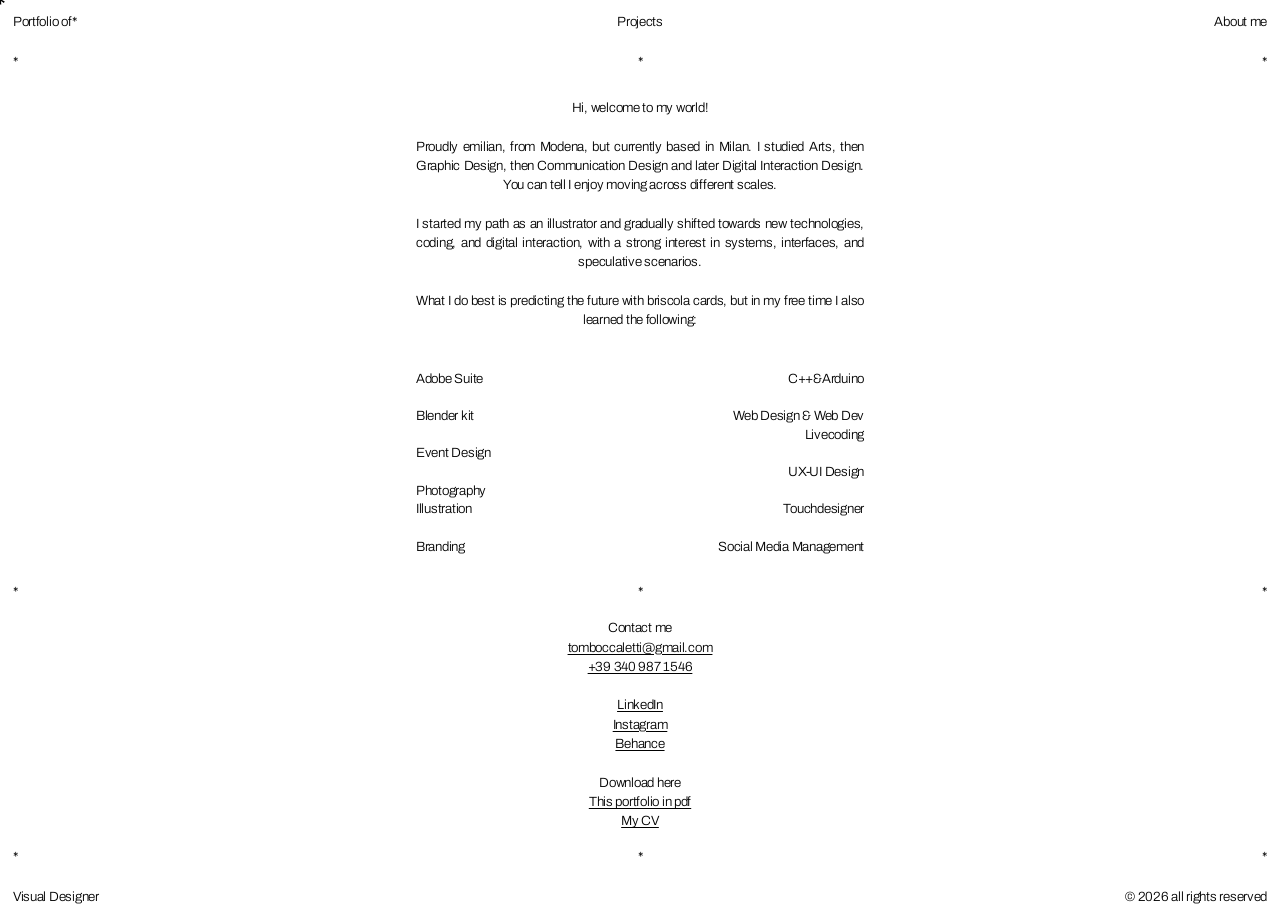
==== about.html @ 8a112ef2 "Initial commit" ====
<!DOCTYPE html>
<html lang="it" class="html-about">

<head>
    <meta charset="UTF-8" />
    <meta name="viewport" content="width=device-width, initial-scale=1" />
    <title>Tommaso Boccaletti Portfolio</title>
    <link href="https://fonts.googleapis.com/css2?family=Archivo:wght@300;400;500;600;700&display=swap"
        rel="stylesheet" />
    <link rel="stylesheet" href="style.css" />
    <link rel="stylesheet" href="mobile.css" media="(max-width: 900px)" />
    <link rel="icon" type="image/png" href="/favicon.png">
</head>

<body class="page-about">
    <div id="custom-cursor" aria-hidden="true">
        <div class="cursor-icon"></div>
        <div class="cursor-caption" id="cursor-caption"></div>
    </div>

    <div id="main-content-about">
        <header class="site-header h-margin">
            <a href="index.html" class="header-left">Portfolio of*</a>
            <a href="index.html" class="header-center" id="link-projects-from-about">Projects</a>
            <a href="about.html" class="header-right">About me</a>
        </header>

        <div class="separator h-margin" aria-hidden="true">
            <span>*</span><span>*</span><span>*</span>
        </div>

        <div class="about-content-centered">
            <div class="about-text description">
                Hi, welcome to my world!<br><br>
                Proudly emilian, from Modena, but currently based in Milan. I studied Arts, then Graphic Design, then
                Communication Design and later Digital Interaction Design. You can tell I enjoy moving across different
                scales.<br><br>
                I started my path as an illustrator and gradually shifted towards new technologies, coding, and digital
                interaction, with a strong interest in systems, interfaces, and speculative scenarios.<br><br>
                What I do best is predicting the future with briscola cards, but in my free time I also learned the
                following:
            </div>

            <div class="about-grid">
                <div class="about-text left">
                    Adobe Suite<br><br>Blender kit<br><br>Event
                    Design<br><br>Photography<br>Illustration<br><br>Branding
                </div>
                <div class="about-text right">
                    C++&Arduino<br><br>Web Design & Web Dev<br>Livecoding<br><br>UX-UI
                    Design<br><br>Touchdesigner<br><br>Social Media Management
                </div>
            </div>
        </div>

        <div class="separator h-margin" aria-hidden="true">
            <span>*</span><span>*</span><span>*</span>
        </div>

        <div class="about-content-centered contacts-centered">
            <div class="about-text contacts">
                <p>Contact me</p>
                <a href="mailto:tomboccaletti@gmail.com" class="pdf-link">tomboccaletti@gmail.com</a><br>
                <p class="pdf-link">+39 340 987 1546</p>
                <br>
                <a href="https://it.linkedin.com/in/tommaso-boccaletti-687944281" class="pdf-link"
                    target="_blank">LinkedIn</a><br>
                <a href="https://www.instagram.com/at.tomm/" class="pdf-link" target="_blank">Instagram</a><br>
                <a href="https://www.behance.net/tommasoboccale1" class="pdf-link" target="_blank">Behance</a>
                <br><br>
                <p>Download here</p>
                <a href="ASSETS/progetti/EN_Tommaso_Boccaletti_Portfolio2026.pdf" target="_blank" class="pdf-link">This
                    portfolio in pdf</a><br>
                <a href="ASSETS/progetti/Tommaso_Boccaletti_CV2026_EN.pdf" target="_blank" class="pdf-link">My CV</a>
            </div>
        </div>

        <div class="separator h-margin" aria-hidden="true">
            <span>*</span><span>*</span><span>*</span>
        </div>

        <footer class="site-footer">
            <div class="footer-flex">
                <div class="footer-left">Visual Designer</div>
                <div class="footer-right">© 2026 all rights reserved</div>
            </div>
        </footer>
    </div>

    <div id="canvas-container-about" style="position: fixed; inset: 0; pointer-events: none; z-index: 9999;"></div>
    <script type="module" src="script.js"></script>
</body>

</html>
---- style.css ----
:root {
    --side-margin: 1vw;
    --text-size: 10pt;
    --text-weight: 300;
    --text-tracking: -0.02em;
    --photo-col-width: 55%;
    --bg-color: #ffffff;
}

* {
    box-sizing: border-box;
    margin: 0;
    padding: 0;
}

* {
    cursor: none !important;
}

#custom-cursor {
    position: fixed;
    top: 0;
    left: 0;
    pointer-events: none;
    z-index: 10000;
    mix-blend-mode: difference;
    will-change: transform;
}

.cursor-icon {
    width: 10px;
    height: 10px;
    background-color: #ffffff;
    -webkit-mask-image: url('ASSETS/cursor.svg');
    -webkit-mask-size: contain;
    -webkit-mask-repeat: no-repeat;
    -webkit-mask-position: center;
    mask-image: url('ASSETS/cursor.svg');
    mask-size: contain;
    mask-repeat: no-repeat;
    mask-position: center;
    transform: translate(-50%, -50%) scale(1);
    transition: transform 0.25s cubic-bezier(0.34, 1.56, 0.64, 1);
}

body.cursor-on-gallery .cursor-icon {
    transform: translate(-50%, -50%) scale(1.2);
}

.cursor-caption {
    position: absolute;
    top: 15px;
    left: 10px;
    color: #ffffff;
    font-family: 'Archivo', sans-serif;
    font-size: 8.5pt;
    font-weight: var(--text-weight);
    letter-spacing: var(--text-tracking);
    white-space: normal;
    width: max-content;
    max-width: 350px;
    line-height: 1.35;
    opacity: 0;
    transition: opacity 0.12s ease-out;
}

body.has-caption .cursor-caption {
    opacity: 1;
}

.loading-screen {
    position: fixed;
    inset: 0;
    background-color: #000000;
    z-index: 9999;
    display: flex;
    align-items: center;
    justify-content: center;
    transition: opacity 0.5s ease;
}

.loading-zzz {
    display: flex;
    gap: 0.05em;
    color: #ffffff;
    font-family: 'Archivo', sans-serif;
    font-weight: var(--text-weight);
    font-size: 22pt;
    letter-spacing: -0.02em;
    margin: auto;
}

.loading-zzz span {
    opacity: 0;
    display: inline-block;
    animation: zzzLetter 0.8s cubic-bezier(0.34, 1.56, 0.64, 1) forwards;
}

@keyframes zzzLetter {
    0% {
        opacity: 0;
        transform: translateY(10px) rotate(-22deg);
    }

    60% {
        opacity: 1;
    }

    100% {
        opacity: 1;
        transform: translateY(0) rotate(0deg);
    }
}

[data-fly] {
    opacity: 0;
}

html,
body {
    background-color: var(--bg-color);
    color: #000;
    height: 100%;
    overflow: hidden;
}

body {
    font-family: 'Archivo', sans-serif;
    font-weight: var(--text-weight);
    font-size: var(--text-size);
    line-height: 1.4;
    letter-spacing: var(--text-tracking);
    width: 100vw;
    overflow-x: hidden;
}

::selection {
    background-color: black;
    color: white;
}

::-moz-selection {
    background-color: black;
    color: white;
}

a {
    color: inherit;
    text-decoration: none;
}

.h-margin {
    padding-left: var(--side-margin);
    padding-right: var(--side-margin);
}

.footer-left,
.footer-center,
.footer-right {
    white-space: nowrap;
}

.footer-center {
    text-align: center;
}

.footer-right {
    text-align: right;
}

.scroll-snap-wrapper {
    position: relative;
    width: 100vw;
    height: 100vh;
    overflow: hidden;
}

.snap-child {
    position: absolute;
    top: 0;
    left: 0;
    width: 100%;
    height: 100vh;
    transition: transform 0.9s cubic-bezier(0.25, 1, 0.5, 1);
    will-change: transform;
    backface-visibility: hidden;
}

.top-section {
    transform: translateY(0);
    z-index: 2;
}

.projects-section {
    transform: translateY(100%);
    z-index: 1;
}

.scroll-snap-wrapper.show-projects .top-section {
    transform: translateY(-100%);
}

.scroll-snap-wrapper.show-projects .projects-section {
    transform: translateY(0);
}

.top-section {
    height: 100vh;
    display: flex;
    flex-direction: column;
}

.site-header {
    display: flex;
    justify-content: space-between;
    align-items: flex-start;
    width: 100%;
    padding-top: var(--side-margin);
    padding-bottom: 1.5vh;
    flex-shrink: 0;
    font-size: var(--text-size);
    font-weight: var(--text-weight);
    letter-spacing: var(--text-tracking);
}

.header-left,
.header-center,
.header-right {
    flex: 1;
    white-space: nowrap;
}

.header-left {
    text-align: left;
}

.header-center {
    text-align: center;
}

.header-right {
    text-align: right;
}

.header-left:hover,
.header-center:hover,
.header-right:hover {
    text-decoration: underline;
}

.landing {
    position: relative;
    flex: 1 1 auto;
    width: 100%;
    overflow: hidden;
}

#canvas-container {
    position: absolute;
    inset: 0;
    width: 100%;
    height: 100%;
}

#canvas-container canvas,
#canvas-container-about canvas {
    display: block;
    width: 100% !important;
    height: 100% !important;
    image-rendering: pixelated;
    image-rendering: -moz-crisp-edges;
    image-rendering: crisp-edges;
}

.landing-label {
    position: absolute;
    top: 50%;
    transform: translateY(-50%);
    font-size: var(--text-size);
    font-weight: var(--text-weight);
    letter-spacing: var(--text-tracking);
    z-index: 5;
    pointer-events: none;
}

.label-visual {
    left: 0;
    text-align: left;
}

.label-designer {
    right: 0;
    text-align: right;
}

.landing-footer {
    display: flex;
    justify-content: space-between;
    align-items: flex-end;
    width: 100%;
    padding-bottom: var(--side-margin);
    padding-top: 1.5vh;
    flex-shrink: 0;
    font-size: var(--text-size);
    font-weight: var(--text-weight);
    letter-spacing: var(--text-tracking);
}

.landing-footer .footer-left,
.landing-footer .footer-center,
.landing-footer .footer-right {
    flex: 1;
}

.landing-footer .footer-center {
    position: relative;
    text-align: center;
}

.landing-footer .hint-scroll {
    display: inline-block;
    transition: opacity 0.4s ease, filter 0.4s ease;
}

.landing-footer .hint-feed {
    position: absolute;
    left: 50%;
    bottom: 110%;
    transform: translateX(-50%) translateY(5px);
    opacity: 0;
    filter: blur(4px);
    pointer-events: none;
    transition: opacity 0.4s ease, filter 0.4s ease, transform 0.4s ease;
    white-space: nowrap;
}

.landing-footer .footer-center.bee-hovered .hint-scroll {
    opacity: 0.45;
    filter: blur(3px);
}

.landing-footer .footer-center.bee-hovered .hint-feed {
    opacity: 1;
    filter: blur(0);
    transform: translateX(-50%) translateY(0);
}

/* bee-score: same slot as hint-feed, hidden when tooltip is showing */
.landing-footer .footer-center.bee-hovered .bee-score {
    opacity: 0 !important;
    transform: translateX(-50%) translateY(-8px) !important;
    pointer-events: none;
}

.projects-section {
    display: flex;
    width: 100%;
    height: 100vh;
    align-items: stretch;
}

.projects-left {
    position: relative;
    width: calc(100% - var(--photo-col-width));
    height: 100vh;
    overflow-y: auto;
    scrollbar-width: none;
    flex-shrink: 0;
}

.projects-left::-webkit-scrollbar {
    display: none;
}

.text-col {
    display: grid;
    grid-template-rows: auto auto 1fr auto;
    row-gap: 2.5vh;
    height: 100vh;
    padding-top: var(--side-margin);
    padding-bottom: var(--side-margin);
    --col-a: 9em;
}

.text-col>* {
    flex-shrink: 0;
}

.separator {
    display: flex;
    justify-content: space-between;
    align-items: center;
    width: 100%;
    font-size: var(--text-size);
    font-weight: var(--text-weight);
    letter-spacing: var(--text-tracking);
    flex-shrink: 0;
    line-height: 0.6;
}

.projects-list {
    display: flex;
    flex-direction: column;
    gap: 0.3em;
}

.proj-row {
    display: grid;
    grid-template-columns: var(--col-a) 1fr;
    column-gap: 1em;
    align-items: baseline;
    opacity: 0.3;
    transition: opacity 0.35s ease;
    font-size: var(--text-size);
    font-weight: var(--text-weight);
    letter-spacing: var(--text-tracking);
}

.proj-row.active {
    opacity: 1;
}

.proj-title {
    text-align: left;
}

.proj-year {
    text-align: left;
    white-space: nowrap;
}

.archive-toggle {
    display: grid;
    grid-template-columns: var(--col-a) 1fr;
    column-gap: 1em;
    align-items: baseline;
    font-size: var(--text-size);
    font-weight: var(--text-weight);
    letter-spacing: var(--text-tracking);
    cursor: pointer;
}

.archive-text-wrapper {
    display: flex;
    width: 100%;
    align-items: baseline;
}

.archive-text {
    opacity: 0.6;
    transition: opacity 0.3s ease;
}

.archive-spacer {
    flex-grow: 0;
    transition: flex-grow 0.6s cubic-bezier(0.25, 1, 0.5, 1);
}

.archive-toggle.archive-open .archive-spacer {
    flex-grow: 1;
}

.archive-toggle:hover .archive-text {
    text-decoration: underline;
    opacity: 1;
}

.archive-item {
    display: none !important;
}

.archive-item.show-archive {
    display: block !important;
}

div.proj-row.archive-item.show-archive {
    display: grid !important;
}

.group-meta {
    display: flex;
    flex-direction: column;
    gap: 1.2em;
    align-self: start;
}

.projects-meta {
    display: flex;
    flex-direction: column;
    gap: 1em;
}

.meta-row {
    display: grid;
    grid-template-columns: var(--col-a) 1fr;
    column-gap: 1em;
    align-items: start;
}

.meta-row .meta-label {
    text-align: left;
    white-space: nowrap;
}

.meta-row .meta-content {
    text-align: justify;
    hyphens: auto;
}

.meta-row .meta-content.no-justify {
    text-align: left;
}

.meta-row .meta-content a {
    text-decoration: underline;
    text-underline-offset: 2px;
}

.p-space {
    display: block;
    height: 0.8em;
}

.meta-fade {
    animation: metaFadeIn 0.4s ease;
}

@keyframes metaFadeIn {
    from {
        opacity: 0;
        transform: translateY(6px);
    }

    to {
        opacity: 1;
        transform: translateY(0);
    }
}

.text-col-footer {
    display: grid;
    grid-template-columns: 1fr auto 1fr;
    align-items: center;
}

.text-col-footer .footer-left {
    justify-self: start;
}

.text-col-footer .footer-center {
    justify-self: center;
}

.text-col-footer .footer-right {
    justify-self: end;
}

.text-col-footer a:hover {
    text-decoration: underline;
}

.hover-swap {
    display: inline-block;
    vertical-align: bottom;
    position: relative;
}

.hover-swap .swap-original {
    display: inline-block;
    transition: opacity 0.4s ease, filter 0.4s ease;
    padding: 0 10px;
    margin: 0 -10px;
}

.hover-swap .swap-hover {
    position: absolute;
    left: 0;
    bottom: 110%;
    transform: translateY(5px);
    opacity: 0;
    filter: blur(4px);
    pointer-events: none;
    white-space: nowrap;
    transition: opacity 0.4s ease, filter 0.4s ease, transform 0.4s ease;
}

.hover-swap:hover .swap-original {
    opacity: 0.45;
    filter: blur(3px);
}

.hover-swap:hover .swap-hover {
    opacity: 1;
    filter: blur(0);
    pointer-events: auto;
    transform: translateY(0);
}

.projects-right {
    width: var(--photo-col-width);
    height: 100vh;
    overflow-y: auto;
    scrollbar-width: none;
    margin: 0;
    padding-top: var(--side-margin);
    padding-bottom: var(--side-margin);
}

.projects-right::-webkit-scrollbar {
    display: none;
}

.project-block {
    width: 100%;
    margin: 0;
    padding: 0;
    display: block;
}

.gallery-col {
    display: flex;
    flex-direction: column;
    width: 100%;
    margin: 0;
    padding: 0;
}

.g-row {
    display: flex;
    width: 100%;
    gap: 0;
    margin: 0;
}

.g-row+.g-row {
    margin-top: -1px;
}

.g-item {
    position: relative;
    width: 100%;
    display: block;
    overflow: hidden;
    background-size: cover;
    background-position: center;
    /* Prevent sub-pixel white gaps */
    margin-right: -0.5px;
    margin-bottom: -0.5px;
    background-repeat: no-repeat;
}

.g-img {
    width: 100%;
    height: 100%;
    display: block;
    object-fit: cover;
}

.placeholder-fill {
    background-color: #e2e2e2;
    background-image: repeating-linear-gradient(45deg, #dcdcdc, #dcdcdc 10px, #e6e6e6 10px, #e6e6e6 20px);
}

.g-badge {
    position: absolute;
    top: 6px;
    left: 6px;
    width: 42px;
    height: 42px;
    background-color: transparent;
    display: flex;
    align-items: center;
    justify-content: center;
    z-index: 3;
    color: #ffffff;
    mix-blend-mode: difference;
}

.g-badge svg {
    width: 18px;
    height: 18px;
}

.g-badge:hover {
    opacity: 0.7;
}

.projects-right.lightbox-mode {
    position: fixed;
    inset: 0;
    width: 100vw;
    height: 100vh;
    z-index: 999;
    background-color: var(--bg-color);
}

.lightbox-close {
    position: fixed;
    top: var(--side-margin);
    right: var(--side-margin);
    z-index: 1001;
    display: none;
    width: 42px;
    height: 42px;
    border: none;
    background-color: transparent;
    color: #ffffff;
    filter: drop-shadow(0px 0px 15px rgba(0, 0, 0, 0.4));
    font-size: 22pt;
    line-height: 1;
    align-items: center;
    justify-content: center;
}

body.lightbox-open .lightbox-close {
    display: flex;
}

body.lightbox-open .projects-left {
    visibility: hidden;
}

.lightbox-header {
    position: fixed;
    top: var(--side-margin);
    left: 50%;
    transform: translateX(-50%);
    z-index: 1001;
    display: none;
    align-items: baseline;
    justify-content: center;
    gap: 1em;
    color: #ffffff;
    filter: drop-shadow(0px 0px 15px rgba(0, 0, 0, 0.4));
    font-size: var(--text-size);
    font-weight: var(--text-weight);
    letter-spacing: var(--text-tracking);
    pointer-events: none;
    white-space: nowrap;
    text-align: center;
}

body.lightbox-open .lightbox-header {
    display: flex;
}

.g-row.row-solo {
    aspect-ratio: 16 / 9;
}

.g-row.row-solo-full {
    aspect-ratio: 16 / 9;
}

.g-row.row-solo-full .g-item.placeholder-fill {
    aspect-ratio: 16 / 9;
}

.g-row.row-doppia {
    align-items: stretch;
}

.g-row.row-doppia .g-item {
    width: 50%;
    aspect-ratio: 4 / 3;
    flex-grow: 1;
}

.g-row.row-doppia .g-item+.g-item {
    margin-left: -1px;
}

.g-row.row-doppia-full {
    align-items: stretch;
}

.g-row.row-doppia-full .g-item {
    width: 50%;
    aspect-ratio: 4 / 3;
    flex-grow: 1;
}

.g-row.row-doppia-full .g-item+.g-item {
    margin-left: -1px;
}

.g-row.row-doppia-full .g-item.placeholder-fill {
    aspect-ratio: 4 / 3;
}

.g-row.row-tripla {
    align-items: stretch;
}

.g-row.row-tripla .g-item {
    width: 33.3334%;
    aspect-ratio: 3 / 4;
    flex-grow: 1;
}

.g-row.row-tripla .g-item+.g-item {
    margin-left: -1px;
}

.g-row.row-tripla-full {
    align-items: stretch;
}

.g-row.row-tripla-full .g-item {
    width: 33.3334%;
    aspect-ratio: 3 / 4;
    flex-grow: 1;
}

.g-row.row-tripla-full .g-item+.g-item {
    margin-left: -1px;
}

.g-row.row-tripla-full .g-item.placeholder-fill {
    aspect-ratio: 3 / 4;
}

/* =========================================
   VIDEO STYLES
   ========================================= */
.g-video {
    width: 100%;
    height: 100%;
    object-fit: cover;
    display: block;
    pointer-events: none;
    /* Lascia passare i click al contenitore .g-item per la lightbox */
}

.video-controls {
    position: absolute;
    top: 6px;
    right: 6px;
    display: flex;
    gap: 6px;
    z-index: 4;
    mix-blend-mode: difference;
}

.v-ctrl {
    width: 42px;
    height: 42px;
    background-color: transparent;
    border: none;
    display: flex;
    align-items: center;
    justify-content: center;
    color: #ffffff;
    transition: opacity 0.25s ease;
}

.v-ctrl svg {
    width: 18px;
    height: 18px;
}

.v-ctrl:hover {
    opacity: 0.65;
}

/* Central Play Button */
.v-central-play {
    position: absolute;
    top: 50%;
    left: 50%;
    transform: translate(-50%, -50%);
    width: 80px;
    height: 80px;
    background-color: transparent;
    border: none;
    display: flex;
    align-items: center;
    justify-content: center;
    color: #ffffff;
    mix-blend-mode: difference;
    z-index: 4;
    transition: opacity 0.35s ease, transform 0.35s ease;
}

.v-central-play svg {
    width: 48px;
    height: 48px;
}

.v-central-play.playing {
    opacity: 0;
    pointer-events: none;
    transform: translate(-50%, -50%) scale(1.2);
}

.v-central-play:hover {
    transform: translate(-50%, -50%) scale(1.1);
}

.v-central-play.playing:hover {
    transform: translate(-50%, -50%) scale(1.2);
}

/* =========================================
   FIORI SPAWNER LANDING PAGE
   ========================================= */

@keyframes particleBurst {
    0%   { transform: translate(-50%, -50%) translate(0px, 0px) scale(1); opacity: 1; }
    100% { transform: translate(-50%, -50%) translate(var(--tx), var(--ty)) scale(0); opacity: 0; }
}

.spawned-flower {
    position: absolute;
    width: 60px;
    height: 60px;
    background-size: contain;
    background-repeat: no-repeat;
    background-position: center;
    transform: translate(-50%, -50%) scale(0);
    opacity: 0;
    z-index: 10;
    cursor: none !important;
    transition: transform 0.4s cubic-bezier(0.34, 1.56, 0.64, 1), opacity 0.4s ease;
}

.spawned-flower.active {
    transform: translate(-50%, -50%) scale(1);
    opacity: 1;
}

.spawned-flower.active:hover {
    transform: translate(-50%, -50%) scale(1.15);
    opacity: 0.7;
}

.spawned-flower.fading-out {
    opacity: 0;
    transform: translate(-50%, -50%) scale(0.3) rotate(180deg);
    transition: opacity 0.5s ease, transform 0.5s ease;
}

/* Particle burst dots */
.bee-particle {
    position: fixed;
    width: 8px;
    height: 8px;
    border-radius: 50%;
    pointer-events: none;
    z-index: 9998;
    transform: translate(-50%, -50%);
    animation: particleBurst 0.6s cubic-bezier(0.25, 1, 0.5, 1) forwards;
}

/* Score pill — same slot as hint-feed, only shown when NOT bee-hovered */
.bee-score {
    position: absolute;
    left: 50%;
    bottom: 110%;
    transform: translateX(-50%) translateY(-8px);
    opacity: 0;
    pointer-events: none;
    font-size: 9pt;
    letter-spacing: 0.02em;
    white-space: nowrap;
    transition: opacity 0.4s ease, transform 0.4s cubic-bezier(0.34, 1.56, 0.64, 1);
}

.bee-score.visible {
    opacity: 0.8;
    transform: translateX(-50%) translateY(0);
}

/* Hint nudge animation — nudges the hint-feed text when visible */
.landing-footer .hint-feed.hint-nudge {
    animation: hintNudge 0.65s cubic-bezier(0.34, 1.56, 0.64, 1) forwards;
}

/* Floaty +🌸 */
.plus-one-float {
    position: fixed;
    transform: translate(-50%, -50%);
    font-family: 'Archivo', sans-serif;
    font-size: 18pt;
    font-weight: 500;
    color: #000000;
    pointer-events: none;
    z-index: 9999;
    opacity: 1;
    transition: transform 1s cubic-bezier(0.16, 1, 0.3, 1), opacity 0.8s ease;
}

.plus-one-float.animate {
    transform: translate(-50%, -160px);
    opacity: 0;
}

.bee-score-icon,
.plus-one-icon {
    display: inline-block;
    width: 1em;
    height: 1em;
    vertical-align: middle;
    object-fit: contain;
}

/* =========================================
   PAGINA ABOUT
   ========================================= */
html.html-about,
html.html-about body {
    overflow-x: hidden !important;
    overflow-y: auto !important;
    height: auto !important;
}

body.page-about {
    height: auto;
    overflow-y: auto;
}

#main-content-about {
    margin-top: 0;
    width: 100%;
    flex-grow: 1;
    display: flex;
    flex-direction: column;
    justify-content: space-between;
    min-height: 100vh;
}

#main-content-about .separator {
    margin-top: 1.5vh;
    margin-bottom: 1.5vh;
    flex-shrink: 0;
}

.about-content-centered {
    width: 35%;
    margin: 0 auto;
    display: flex;
    flex-direction: column;
    gap: 40px;
    padding-top: 2vh;
    padding-bottom: 2vh;
    flex-shrink: 0;
}

.about-text.description {
    text-align: justify;
    text-align-last: center;
    font-size: var(--text-size);
    font-weight: var(--text-weight);
    line-height: 1.45;
    letter-spacing: var(--text-tracking);
    width: 100%;
}

.about-grid {
    display: flex;
    justify-content: space-between;
    width: 100%;
    gap: 40px;
}

.about-text {
    font-size: var(--text-size);
    font-weight: var(--text-weight);
    line-height: 1.4;
    letter-spacing: var(--text-tracking);
}

.about-text.left {
    text-align: left;
    flex: 1;
}

.about-text.right {
    text-align: right;
    flex: 1;
}

.contacts-centered {
    text-align: center;
    padding-top: 1vh;
    padding-bottom: 1vh;
}

.contacts-centered .about-text.contacts {
    text-align: center;
    width: 100%;
    line-height: 1.45;
}

.pdf-link {
    text-decoration: underline;
    text-underline-offset: 2px;
}

.pdf-link:hover {
    opacity: 0.7;
}

.site-footer {
    width: 100%;
    background-color: transparent;
    padding-bottom: var(--side-margin);
    padding-top: 1.5vh;
    flex-shrink: 0;
}

.footer-flex {
    display: flex;
    justify-content: space-between;
    width: 100%;
    padding-left: var(--side-margin);
    padding-right: var(--side-margin);
    font-size: var(--text-size);
    font-weight: var(--text-weight);
    letter-spacing: var(--text-tracking);
}

/* =========================================
   MEDIA QUERIES (Mobile)
   ========================================= */
@media screen and (max-width: 900px) {
    :root {
        --side-margin: 16px;
        --photo-col-width: 100%;
    }

    /* Ripristina cursore su mobile per non rompere il touch */
    * {
        cursor: auto !important;
    }

    #custom-cursor {
        display: none !important;
    }

    html,
    body {
        overflow: auto;
        height: auto;
    }

    .scroll-snap-wrapper {
        position: static;
        height: auto;
        overflow: visible;
    }

    .snap-child {
        position: static;
        height: auto;
        transition: none;
        transform: none !important;
    }

    .top-section {
        height: 100vh;
        height: 100dvh;
        display: flex;
        flex-direction: column;
        justify-content: space-between;
        position: relative;
    }

    .text-col {
        height: auto;
        min-height: auto;
        padding-top: 20px;
        padding-bottom: 20px;
        display: flex;
        flex-direction: column;
        gap: 20px;
    }

    .text-col-footer {
        margin-top: 10px;
    }

    .projects-section {
        flex-direction: column;
        height: auto;
    }

    .projects-left,
    .projects-right {
        width: 100%;
        height: auto;
        overflow: visible;
    }

    .g-row.row-doppia,
    .g-row.row-tripla,
    .g-row.row-doppia-full,
    .g-row.row-tripla-full {
        flex-direction: column;
        height: auto;
    }

    .g-row.row-doppia .g-item,
    .g-row.row-tripla .g-item,
    .g-row.row-doppia-full .g-item,
    .g-row.row-tripla-full .g-item {
        width: 100%;
    }

    .proj-row,
    .meta-row {
        grid-template-columns: 6.5em 1fr;
    }

    .landing-footer {
        font-size: 8.5pt;
    }

    .about-content-centered {
        width: 100%;
        max-width: 500px;
        margin: 0 auto;
        padding-left: var(--side-margin);
        padding-right: var(--side-margin);
        gap: 30px;
    }

    .about-text.description {
        text-align: justify;
        text-align-last: center;
    }

    .about-grid {
        flex-direction: row;
        justify-content: space-between;
        width: 100%;
        gap: 15px;
    }

    .about-text.left {
        text-align: left;
        width: 48%;
    }

    .about-text.right {
        text-align: right;
        width: 48%;
    }
}
---- mobile.css ----
#mobile-projects-feed {
    display: none;
}

@media screen and (max-width: 900px) {

    .top-section {
        position: relative;
    }

    .landing-footer {
        font-size: var(--text-size);
    }

    .landing-footer .hint-scroll {
        position: absolute;
        left: 50%;
        top: 66vh;
        transform: translateX(-50%);
        opacity: 0.6;
        animation: mHintPulse 6s ease-in-out infinite;
        white-space: nowrap;
    }

    .landing-footer .footer-center.bee-hovered .hint-scroll {
        animation-play-state: paused;
    }

    @keyframes mHintPulse {

        0%,
        100% {
            opacity: 0.6;
        }

        50% {
            opacity: 0.2;
        }
    }

    .landing-footer .hint-feed {
        bottom: calc(110% + 20px);
    }

    .projects-section {
        display: none !important;
    }

    #mobile-projects-feed {
        display: block;
        width: 100%;
        padding-bottom: 60px;
    }

    .m-feed-top {
        padding: 24px var(--side-margin) 18px;
    }

    .m-feed-title {
        font-size: var(--text-size);
        font-weight: var(--text-weight);
        letter-spacing: var(--text-tracking);
        padding-top: 10px;
    }

    .m-project {
        --m-col-a: 5.5em;
        padding: 28px var(--side-margin) 0;
    }

    .m-project .separator {
        margin-bottom: 24px;
    }

    .m-project-header {
        display: grid;
        grid-template-columns: var(--m-col-a) 1fr;
        column-gap: 1em;
        align-items: baseline;
        margin-bottom: 20px;
        font-size: var(--text-size);
        font-weight: var(--text-weight);
        letter-spacing: var(--text-tracking);
    }

    .m-proj-year {
        white-space: nowrap;
    }

    .m-proj-title {
        text-align: left;
    }

    .m-project-meta {
        display: flex;
        flex-direction: column;
        gap: 14px;
        margin-bottom: 22px;
        font-size: var(--text-size);
        font-weight: var(--text-weight);
        letter-spacing: var(--text-tracking);
    }

    .m-meta-row {
        display: grid;
        grid-template-columns: var(--m-col-a) 1fr;
        column-gap: 1em;
        align-items: start;
    }

    .m-meta-label {
        white-space: nowrap;
    }

    .m-meta-content {
        text-align: left;
    }

    .m-meta-content.m-justify {
        text-align: justify;
        hyphens: auto;
    }

    .m-meta-content a {
        text-decoration: underline;
        text-underline-offset: 2px;
    }

    .m-space {
        display: block;
        height: 0.8em;
    }

    .m-gallery-scroll {
        display: flex;
        gap: 0;
        height: 32vh;
        min-height: 180px;
        max-height: 320px;
        margin-left: calc(var(--side-margin) * -1);
        margin-right: calc(var(--side-margin) * -1);
        margin-top: 24px;
        overflow-x: auto;
        overflow-y: hidden;
        scroll-snap-type: x proximity;
        -webkit-overflow-scrolling: touch;
        scrollbar-width: none;
    }

    .m-gallery-scroll::-webkit-scrollbar {
        display: none;
    }

    .m-g-media {
        height: 100%;
        width: auto;
        max-width: none;
        flex: 0 0 auto;
        display: block;
        scroll-snap-align: start;
    }

    .m-archive-sep {
        padding: 0 var(--side-margin);
        margin-top: 28px;
    }

    .m-project.m-archive {
        display: none;
    }

    .m-project.m-archive.m-show {
        display: block;
    }

    .m-archive-toggle {
        display: block;
        width: 100%;
        text-align: center;
        background: none;
        border: none;
        padding: 20px var(--side-margin) 8px;
        font-family: 'Archivo', sans-serif;
        font-size: var(--text-size);
        font-weight: var(--text-weight);
        letter-spacing: var(--text-tracking);
        opacity: 0.55;
    }

    .m-archive-toggle:active,
    .m-archive-toggle.m-open {
        opacity: 1;
        text-decoration: underline;
    }

    /* Mobile Lightbox */
    .m-lightbox {
        position: fixed;
        inset: 0;
        z-index: 10000;
        background-color: var(--bg-color);
        overflow-y: auto;
        -webkit-overflow-scrolling: touch;
        display: none;
        flex-direction: column;
        align-items: center;
        padding: 0;
    }

    .m-lightbox.active {
        display: flex;
    }

    .m-lightbox-header {
        position: fixed;
        top: 15px;
        left: 50%;
        transform: translateX(-50%);
        width: calc(100% - 110px); /* Leave equal space on both sides (close button on right, balance on left) */
        height: 40px;
        display: flex;
        align-items: center;
        justify-content: center;
        z-index: 10002;
        pointer-events: none;
        color: #fff;
        mix-blend-mode: difference;
        font-family: 'Archivo', sans-serif;
        font-size: var(--text-size);
        font-weight: var(--text-weight);
        letter-spacing: var(--text-tracking);
        white-space: nowrap;
        overflow: hidden;
        text-overflow: ellipsis;
    }

    .m-lightbox-close {
        position: fixed;
        top: 15px;
        right: 15px;
        width: 40px;
        height: 40px;
        border: none;
        background-color: transparent;
        color: #fff;
        mix-blend-mode: difference;
        font-size: 28px;
        z-index: 10002;
        display: flex;
        align-items: center;
        justify-content: center;
    }

    .m-lightbox-content {
        width: 100%;
        display: flex;
        flex-direction: column;
        gap: 0;
        margin: 0;
        padding: 0;
    }

    .m-lightbox-item {
        width: 100%;
        height: auto;
        display: block;
        object-fit: cover;
        margin: 0 0 -1px 0; /* Overlap vertically by 1px */
        padding: 0;
        border: none;
        transform: scale(1.005); /* Overlap horizontally to prevent viewport bleed */
    }

    body.m-lightbox-open {
        overflow: hidden !important;
        height: 100vh !important;
    }
}
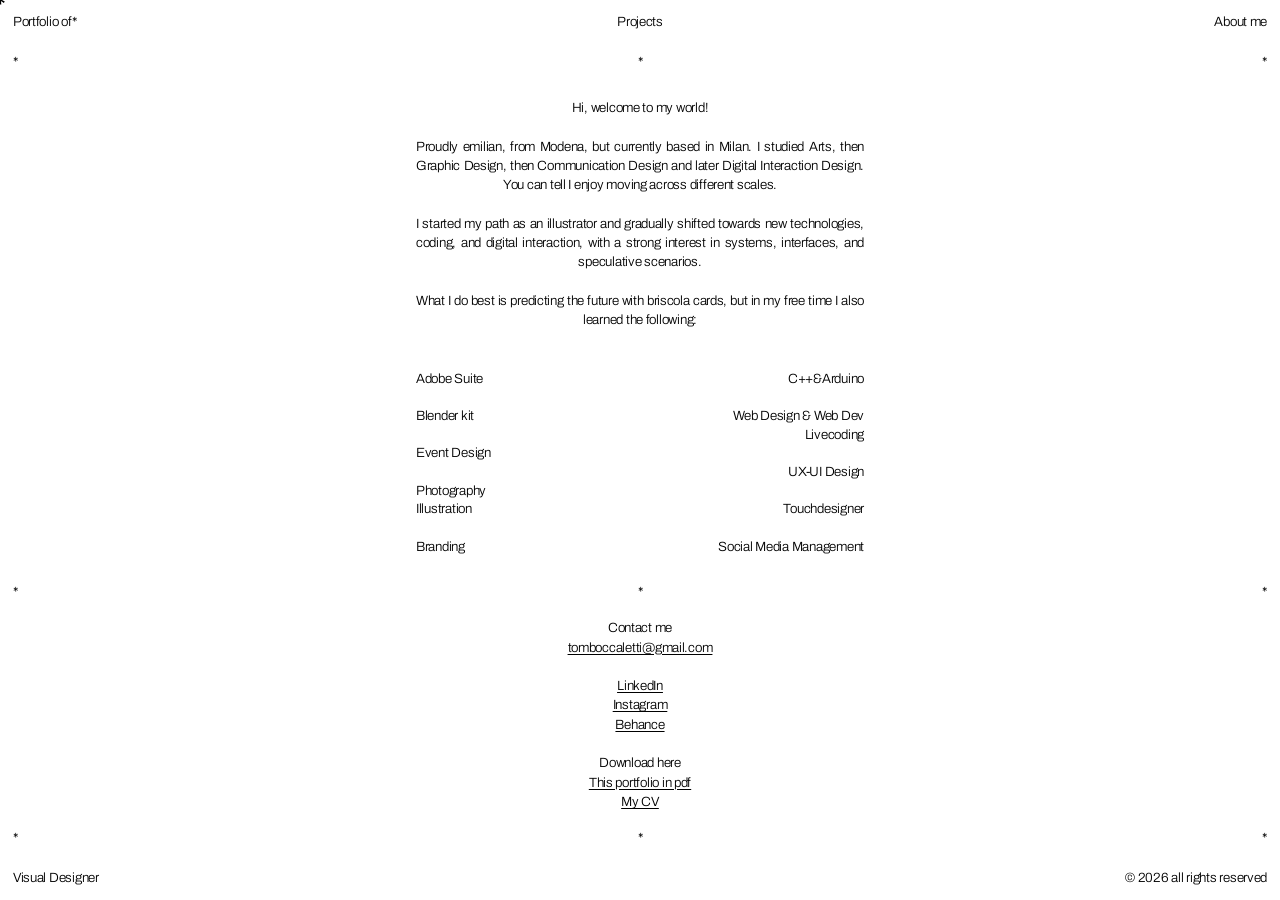
==== commit 5649c305: "Update homepage and about page" ====
--- a/about.html
+++ b/about.html
@@ -61,7 +61,6 @@
             <div class="about-text contacts">
                 <p>Contact me</p>
                 <a href="mailto:tomboccaletti@gmail.com" class="pdf-link">tomboccaletti@gmail.com</a><br>
-                <p class="pdf-link">+39 340 987 1546</p>
                 <br>
                 <a href="https://it.linkedin.com/in/tommaso-boccaletti-687944281" class="pdf-link"
                     target="_blank">LinkedIn</a><br>
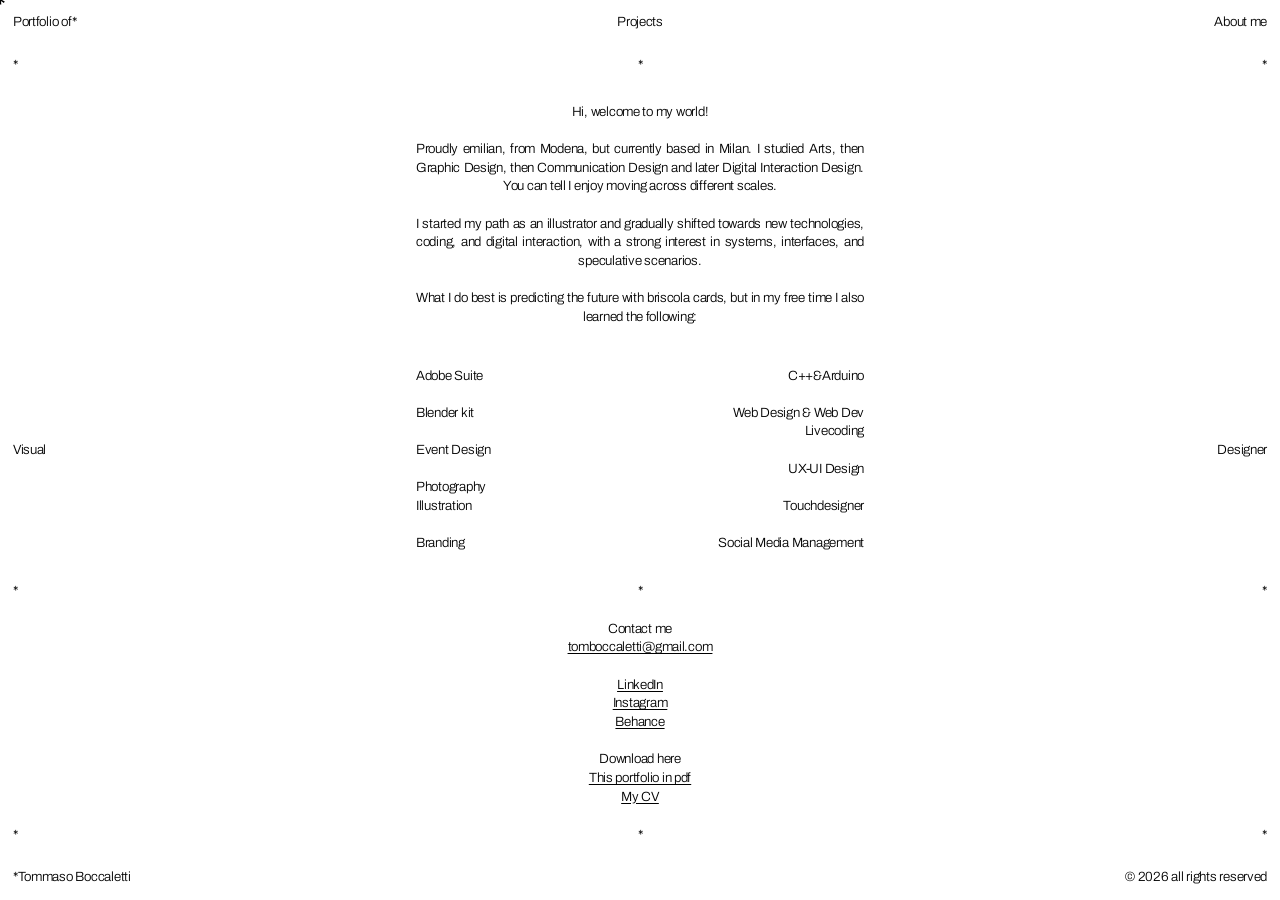
==== commit 0ba0a2fe: "new about page" ====
--- a/about.html
+++ b/about.html
@@ -19,6 +19,9 @@
     </div>
 
     <div id="main-content-about">
+        <div class="landing-label label-visual h-margin">Visual</div>
+        <div class="landing-label label-designer h-margin">Designer</div>
+
         <header class="site-header h-margin">
             <a href="index.html" class="header-left">Portfolio of*</a>
             <a href="index.html" class="header-center" id="link-projects-from-about">Projects</a>
@@ -80,7 +83,7 @@
 
         <footer class="site-footer">
             <div class="footer-flex">
-                <div class="footer-left">Visual Designer</div>
+                <div class="footer-left">*Tommaso Boccaletti</div>
                 <div class="footer-right">© 2026 all rights reserved</div>
             </div>
         </footer>
--- a/style.css
+++ b/style.css
@@ -93,7 +93,9 @@
 .loading-zzz span {
     opacity: 0;
     display: inline-block;
-    animation: zzzLetter 0.8s cubic-bezier(0.34, 1.56, 0.64, 1) forwards;
+    /* Full cycle = 1.6s. Kept in sync with BZZZ_CYCLE_MS in script.js so
+       the loader always finishes a complete loop before disappearing. */
+    animation: zzzLetter 1.6s cubic-bezier(0.34, 1.56, 0.64, 1) infinite;
 }
 
 @keyframes zzzLetter {
@@ -102,13 +104,19 @@
         transform: translateY(10px) rotate(-22deg);
     }
 
-    60% {
-        opacity: 1;
-    }
-
-    100% {
+    25% {
         opacity: 1;
         transform: translateY(0) rotate(0deg);
+    }
+
+    70% {
+        opacity: 1;
+        transform: translateY(0) rotate(0deg);
+    }
+
+    100% {
+        opacity: 0;
+        transform: translateY(-8px) rotate(14deg);
     }
 }
 
@@ -319,37 +327,71 @@
 
 .landing-footer .hint-scroll {
     display: inline-block;
+}
+
+/* scroll hint: gentle up/down float */
+.landing-footer .hint-bob {
+    display: inline-block;
+    animation: hintBob 2.8s ease-in-out infinite;
+}
+
+@keyframes hintBob {
+    0%, 100% { transform: translateY(2px); }
+    50%      { transform: translateY(-3px); }
+}
+
+@media (prefers-reduced-motion: reduce) {
+    .landing-footer .hint-bob { animation: none; }
+}
+
+/* ---- bee hover: every landing text is swapped for the hint (old text blurs underneath) ---- */
+.sw {
+    position: relative;
+    display: inline-block;
+}
+
+.sw-base {
+    display: inline-block;
     transition: opacity 0.4s ease, filter 0.4s ease;
 }
 
-.landing-footer .hint-feed {
+.sw-over {
     position: absolute;
-    left: 50%;
-    bottom: 110%;
-    transform: translateX(-50%) translateY(5px);
+    top: 0;
+    white-space: nowrap;
     opacity: 0;
     filter: blur(4px);
+    transform: translateY(5px);
     pointer-events: none;
     transition: opacity 0.4s ease, filter 0.4s ease, transform 0.4s ease;
-    white-space: nowrap;
-}
-
-.landing-footer .footer-center.bee-hovered .hint-scroll {
+}
+
+.sw-over[data-a="l"] { left: 0; }
+.sw-over[data-a="r"] { right: 0; }
+.sw-over[data-a="c"] { left: 50%; margin-left: 0; transform: translate(-50%, 5px); }
+
+.site-header a:hover .sw-base {
+    text-decoration: underline;
+}
+
+.top-section.is-hover .sw-base,
+.top-section.is-hover .landing-footer .hint-scroll {
     opacity: 0.45;
     filter: blur(3px);
 }
 
-.landing-footer .footer-center.bee-hovered .hint-feed {
+.landing-footer .hint-scroll {
+    transition: opacity 0.4s ease, filter 0.4s ease;
+}
+
+.top-section.is-hover .sw-over {
     opacity: 1;
     filter: blur(0);
-    transform: translateX(-50%) translateY(0);
-}
-
-/* bee-score: same slot as hint-feed, hidden when tooltip is showing */
-.landing-footer .footer-center.bee-hovered .bee-score {
-    opacity: 0 !important;
-    transform: translateX(-50%) translateY(-8px) !important;
-    pointer-events: none;
+    transform: translateY(0);
+}
+
+.top-section.is-hover .sw-over[data-a="c"] {
+    transform: translate(-50%, 0);
 }
 
 .projects-section {
@@ -921,7 +963,22 @@
     opacity: 0;
     z-index: 10;
     cursor: none !important;
-    transition: transform 0.4s cubic-bezier(0.34, 1.56, 0.64, 1), opacity 0.4s ease;
+    transition: transform 0.22s cubic-bezier(0.34, 1.56, 0.64, 1), opacity 0.2s ease;
+    touch-action: none;
+    -webkit-tap-highlight-color: transparent;
+    user-select: none;
+    -webkit-user-select: none;
+}
+
+/* Subtle hit-target area (tightened from -28px to -6px for accurate clicking) */
+.spawned-flower::before {
+    content: '';
+    position: absolute;
+    top: -6px;
+    left: -6px;
+    right: -6px;
+    bottom: -6px;
+    pointer-events: auto;
 }
 
 .spawned-flower.active {
@@ -952,28 +1009,357 @@
     animation: particleBurst 0.6s cubic-bezier(0.25, 1, 0.5, 1) forwards;
 }
 
-/* Score pill — same slot as hint-feed, only shown when NOT bee-hovered */
-.bee-score {
+/* =========================================
+   MINIGAME UI  (same type style as the rest of the site)
+   ========================================= */
+.top-section {
+    -webkit-user-select: none;
+    user-select: none;
+}
+
+.landing {
+    touch-action: manipulation;
+}
+
+.game-ui {
+    position: absolute;
+    inset: 0;
+    pointer-events: none;
+    z-index: 20;
+    font-size: var(--text-size);
+    font-weight: var(--text-weight);
+    letter-spacing: var(--text-tracking);
+}
+
+.game-line {
     position: absolute;
     left: 50%;
-    bottom: 110%;
-    transform: translateX(-50%) translateY(-8px);
+    white-space: nowrap;
+    text-align: center;
+    opacity: 0;
+    filter: blur(4px);
+    transform: translateX(-50%) translateY(5px);
+    transition: opacity 0.35s ease, filter 0.35s ease, transform 0.35s ease;
+    font: inherit;
+    color: #000;
+    background: none;
+    border: 0;
+    padding: 0;
+    line-height: 1.35;
+}
+
+/* bottom line = the slot of the footer-centre text */
+.game-msg {
+    bottom: var(--side-margin);
+}
+
+/* line above it = max score / live score */
+.game-slot {
+    bottom: calc(var(--side-margin) + 1.9em);
+}
+
+.game-line.show,
+.top-section.is-hover #hover-msg,
+.game-max.visible {
+    opacity: 1;
+    filter: blur(0);
+    transform: translateX(-50%) translateY(0);
+}
+
+.game-max.visible {
+    opacity: 0.8;
+    pointer-events: auto;
+}
+
+.game-max.visible:hover {
+    opacity: 1;
+    text-decoration: underline;
+}
+
+/* while playing, the max score steps aside */
+.top-section.game-on .game-max {
+    opacity: 0 !important;
+    filter: blur(4px);
+    pointer-events: none;
+}
+
+.game-timer {
+    position: absolute;
+    left: 0;
+    right: 0;
+    bottom: 0;
+    height: 2px;
+    opacity: 0;
+    transition: opacity 0.3s ease;
+}
+
+.game-timer.on {
+    opacity: 1;
+}
+
+.game-timer i {
+    display: block;
+    width: 100%;
+    height: 100%;
+    background: #000;
+    transform: scaleX(1);
+    transform-origin: 50% 50%;
+}
+
+.game-timer.run i {
+    transform: scaleX(0);
+    transition: transform var(--game-ms, 20000ms) linear;
+}
+
+.top-section.game-on,
+.top-section.game-on #landing {
+    touch-action: none;
+}
+
+.top-section.game-on .site-header,
+.top-section.game-on .landing-label,
+.top-section.game-on .landing-footer {
+    pointer-events: none;
+}
+
+/* ---- top 10 dashboard ---- */
+.lb {
+    position: absolute;
+    left: var(--side-margin);
+    bottom: calc(var(--side-margin) + 2.4em);
+    width: min(290px, calc(100vw - 32px));
+    max-height: calc(100vh - 120px);
+    background: rgba(255, 255, 255, 0.95);
+    -webkit-backdrop-filter: blur(20px);
+    backdrop-filter: blur(20px);
+    border: 1px solid rgba(0, 0, 0, 0.14);
+    box-shadow: 0 8px 30px rgba(0, 0, 0, 0.06);
+    border-radius: 0;
+    padding: 12px 14px 10px;
+    pointer-events: auto;
+    font-size: var(--text-size);
+    font-weight: var(--text-weight);
+    letter-spacing: var(--text-tracking);
+    line-height: 1.45;
+    opacity: 0;
+    filter: blur(6px);
+    transform: scale(0.97) translateY(8px);
+    transition: opacity 0.35s cubic-bezier(0.16, 1, 0.3, 1),
+                filter 0.35s cubic-bezier(0.16, 1, 0.3, 1),
+                transform 0.35s cubic-bezier(0.16, 1, 0.3, 1),
+                box-shadow 0.25s ease;
+    user-select: none;
+    z-index: 50;
+    overflow: hidden;
+}
+
+.lb.show {
+    opacity: 1;
+    filter: blur(0);
+    transform: scale(1) translateY(0);
+}
+
+.lb.is-dragging {
+    transition: none !important;
+    box-shadow: 0 14px 40px rgba(0, 0, 0, 0.12);
+    cursor: grabbing !important;
+}
+
+.lb-head {
+    display: grid;
+    grid-template-columns: 2.2em 1fr auto;
+    align-items: center;
+    padding: 0 4px 7px 4px;
+    margin-bottom: 7px;
+    border-bottom: 1px solid rgba(0, 0, 0, 0.08);
+    cursor: grab;
+    touch-action: none;
+}
+
+.lb.is-dragging .lb-head {
+    cursor: grabbing;
+}
+
+.lb-drag-handle {
+    opacity: 0.35;
+    font-size: var(--text-size);
+    line-height: 1;
+    cursor: grab;
+    transition: opacity 0.2s;
+    display: inline-flex;
+    align-items: center;
+}
+
+.lb-head:hover .lb-drag-handle {
+    opacity: 0.7;
+}
+
+.lb-title {
+    font-size: var(--text-size);
+    font-weight: var(--text-weight);
+    letter-spacing: var(--text-tracking);
+}
+
+.lb-x {
+    font: inherit;
+    font-size: var(--text-size);
+    font-weight: var(--text-weight);
+    letter-spacing: var(--text-tracking);
+    color: inherit;
+    background: none;
+    border: none;
+    border-radius: 0;
+    padding: 0;
+    cursor: pointer;
+    opacity: 0.5;
+    transition: opacity 0.2s ease;
+    line-height: 1;
+    text-align: right;
+}
+
+.lb-x:hover {
+    opacity: 1;
+    background: none;
+    border: none;
+    text-decoration: none;
+}
+
+.lb-list {
+    list-style: none;
+    margin: 0;
+    padding: 0;
+    display: flex;
+    flex-direction: column;
+    gap: 2px;
+    max-height: calc(100vh - 180px);
+    overflow-y: auto;
+    scrollbar-width: thin;
+}
+
+.lb-list li {
+    display: grid;
+    grid-template-columns: 2.2em 1fr auto;
+    align-items: center;
+    padding: 3px 4px;
+    border-radius: 0;
+    font-size: var(--text-size);
+    transition: background 0.15s ease;
+}
+
+.lb-list li:hover {
+    background: rgba(0, 0, 0, 0.03);
+}
+
+.lb-list .lb-r {
+    opacity: 0.45;
+    font-size: var(--text-size);
+    font-variant-numeric: tabular-nums;
+    font-weight: var(--text-weight);
+}
+
+.lb-list .lb-n {
+    font-size: var(--text-size);
+    font-weight: var(--text-weight);
+    letter-spacing: 0.08em;
+}
+
+.lb-list .lb-s {
+    text-align: right;
+    font-size: var(--text-size);
+    font-variant-numeric: tabular-nums;
+    font-weight: var(--text-weight);
+    display: flex;
+    align-items: center;
+    justify-content: flex-end;
+    gap: 4px;
+}
+
+.lb-list li.lb-mine {
+    background: rgba(0, 0, 0, 0.06);
+    border-radius: 0;
+}
+
+.lb-list li.lb-mine .lb-n {
+    text-decoration: underline;
+}
+
+.lb-empty {
+    opacity: 0.5;
+    padding: 12px 4px;
+    text-align: center;
+    font-style: italic;
+    font-size: var(--text-size);
+}
+
+.lb-form {
+    display: inline-flex;
+    align-items: center;
+}
+
+.lb-in {
+    font: inherit;
+    font-size: var(--text-size);
+    font-weight: var(--text-weight);
+    letter-spacing: 0.08em;
+    text-transform: uppercase;
+    color: inherit;
+    background: #ffffff;
+    border: 1px solid rgba(0, 0, 0, 0.35);
+    border-radius: 0;
+    outline: none;
+    width: 3.8em;
+    padding: 1px 4px;
+    text-align: left;
+    box-shadow: none;
+    transition: border-color 0.2s;
+    -webkit-appearance: none;
+    appearance: none;
+}
+
+.lb-in:focus {
+    border-color: #000000;
+    box-shadow: none;
+}
+
+.lb-in:disabled {
+    opacity: 0.5;
+}
+
+.lb-form.bad .lb-in {
+    animation: lbBad 0.3s ease;
+    border-color: #ff3b30;
+}
+
+@keyframes lbBad {
+    0%, 100% { transform: translateX(0); }
+    25%      { transform: translateX(-3px); }
+    75%      { transform: translateX(3px); }
+}
+
+/* =========================================
+   WHITE FLASH between landing <-> projects
+   ========================================= */
+.page-flash {
+    position: fixed;
+    inset: 0;
+    background: #ffffff;
     opacity: 0;
     pointer-events: none;
-    font-size: 9pt;
-    letter-spacing: 0.02em;
-    white-space: nowrap;
-    transition: opacity 0.4s ease, transform 0.4s cubic-bezier(0.34, 1.56, 0.64, 1);
-}
-
-.bee-score.visible {
-    opacity: 0.8;
-    transform: translateX(-50%) translateY(0);
-}
-
-/* Hint nudge animation — nudges the hint-feed text when visible */
-.landing-footer .hint-feed.hint-nudge {
-    animation: hintNudge 0.65s cubic-bezier(0.34, 1.56, 0.64, 1) forwards;
+    z-index: 9000;
+}
+
+.page-flash.in {
+    opacity: 1;
+    transition: opacity 0.11s linear;
+}
+
+.page-flash.out {
+    opacity: 0;
+    transition: opacity 0.34s cubic-bezier(0.2, 0.7, 0.2, 1);
+}
+
+.scroll-snap-wrapper.cut .snap-child {
+    transition: none !important;
 }
 
 /* Floaty +🌸 */
@@ -1019,6 +1405,10 @@
     overflow-y: auto;
 }
 
+body.page-about .landing-label {
+    position: fixed;
+}
+
 #main-content-about {
     margin-top: 0;
     width: 100%;
@@ -1051,7 +1441,7 @@
     text-align-last: center;
     font-size: var(--text-size);
     font-weight: var(--text-weight);
-    line-height: 1.45;
+    line-height: 1.4;
     letter-spacing: var(--text-tracking);
     width: 100%;
 }
@@ -1089,7 +1479,7 @@
 .contacts-centered .about-text.contacts {
     text-align: center;
     width: 100%;
-    line-height: 1.45;
+    line-height: 1.4;
 }
 
 .pdf-link {
@@ -1159,7 +1549,10 @@
 
     .top-section {
         height: 100vh;
-        height: 100dvh;
+        /* svh (small viewport height) stays constant regardless of the
+           mobile browser toolbar showing/hiding on scroll — unlike dvh,
+           which changes and was causing the bee canvas to rescale. */
+        height: 100svh;
         display: flex;
         flex-direction: column;
         justify-content: space-between;
@@ -1246,4 +1639,8 @@
         text-align: right;
         width: 48%;
     }
+
+    body.page-about .landing-label {
+        display: none;
+    }
 }
--- a/mobile.css
+++ b/mobile.css
@@ -10,6 +10,29 @@
 
     .landing-footer {
         font-size: var(--text-size);
+        position: relative;
+        display: block !important;
+        text-align: center;
+        width: 100%;
+        box-sizing: border-box;
+    }
+
+    .landing-footer .footer-left {
+        position: absolute;
+        left: var(--side-margin);
+        bottom: 0;
+    }
+
+    .landing-footer .footer-right {
+        position: absolute;
+        right: var(--side-margin);
+        bottom: 0;
+    }
+
+    .landing-footer .footer-center {
+        display: block;
+        width: 100%;
+        margin: 0 auto;
     }
 
     .landing-footer .hint-scroll {
@@ -18,12 +41,20 @@
         top: 66vh;
         transform: translateX(-50%);
         opacity: 0.6;
-        animation: mHintPulse 6s ease-in-out infinite;
-        white-space: nowrap;
-    }
-
-    .landing-footer .footer-center.bee-hovered .hint-scroll {
-        animation-play-state: paused;
+        animation: mHintPulse 6s ease-in-out infinite, mHintBob 2.2s ease-in-out infinite;
+        white-space: nowrap;
+    }
+
+    @keyframes mHintBob {
+
+        0%,
+        100% {
+            transform: translateX(-50%) translateY(3px);
+        }
+
+        50% {
+            transform: translateX(-50%) translateY(-3px);
+        }
     }
 
     @keyframes mHintPulse {
@@ -38,8 +69,32 @@
         }
     }
 
-    .landing-footer .hint-feed {
-        bottom: calc(110% + 20px);
+    .landing-footer .hint-feed,
+    .landing-footer .bee-score {
+        position: absolute;
+        left: 50% !important;
+        transform: translateX(-50%) !important;
+        bottom: 55px !important;
+        text-align: center;
+        white-space: nowrap;
+        width: auto !important;
+        margin-left: 0 !important;
+    }
+
+    .landing-footer .footer-center.bee-hovered .hint-feed {
+        transform: translateX(-50%) translateY(0) !important;
+        opacity: 1;
+        filter: blur(0);
+    }
+
+    .landing-footer .bee-score.visible {
+        opacity: 0.8;
+        transform: translateX(-50%) translateY(0) !important;
+    }
+
+    .landing-footer .footer-center.bee-hovered .bee-score {
+        opacity: 0 !important;
+        transform: translateX(-50%) translateY(-8px) !important;
     }
 
     .projects-section {
@@ -145,6 +200,9 @@
         scroll-snap-type: x proximity;
         -webkit-overflow-scrolling: touch;
         scrollbar-width: none;
+        /* Stops the browser from silently shifting scrollLeft when a
+           lazy image above/around finishes loading and changes layout. */
+        overflow-anchor: none;
     }
 
     .m-gallery-scroll::-webkit-scrollbar {
@@ -184,6 +242,7 @@
         font-size: var(--text-size);
         font-weight: var(--text-weight);
         letter-spacing: var(--text-tracking);
+        color: inherit;
         opacity: 0.55;
     }
 
@@ -200,6 +259,8 @@
         z-index: 10000;
         background-color: var(--bg-color);
         overflow-y: auto;
+        overflow-x: hidden;
+        /* Prevent horizontal swiping */
         -webkit-overflow-scrolling: touch;
         display: none;
         flex-direction: column;
@@ -216,7 +277,8 @@
         top: 15px;
         left: 50%;
         transform: translateX(-50%);
-        width: calc(100% - 110px); /* Leave equal space on both sides (close button on right, balance on left) */
+        width: calc(100% - 110px);
+        /* Leave equal space on both sides (close button on right, balance on left) */
         height: 40px;
         display: flex;
         align-items: center;
@@ -265,10 +327,12 @@
         height: auto;
         display: block;
         object-fit: cover;
-        margin: 0 0 -1px 0; /* Overlap vertically by 1px */
+        margin: 0 0 -1px 0;
+        /* Overlap vertically by 1px */
         padding: 0;
         border: none;
-        transform: scale(1.005); /* Overlap horizontally to prevent viewport bleed */
+        transform: scale(1.005);
+        /* Overlap horizontally to prevent viewport bleed */
     }
 
     body.m-lightbox-open {
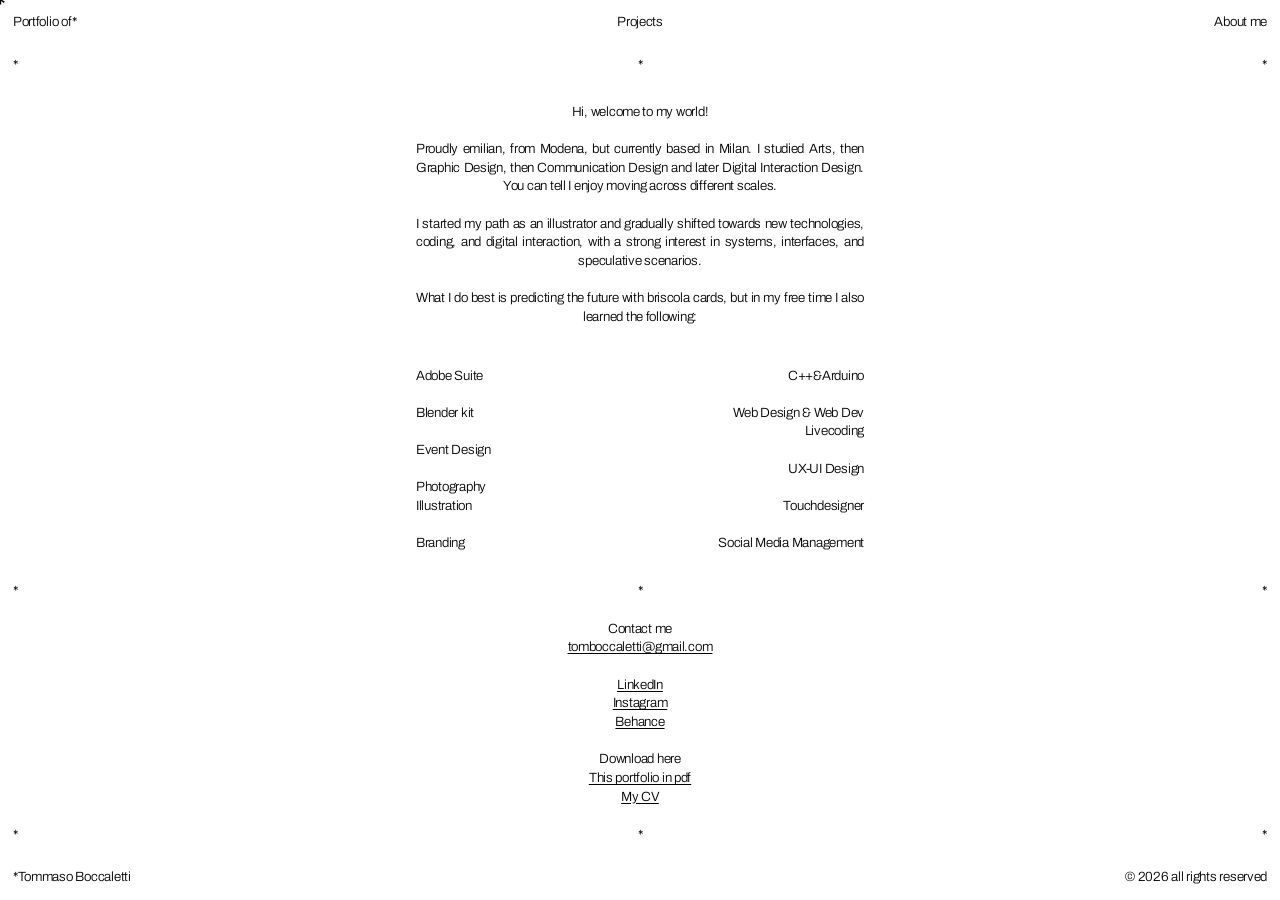
==== commit d41d0fe9: "new about page" ====
--- a/about.html
+++ b/about.html
@@ -19,9 +19,6 @@
     </div>
 
     <div id="main-content-about">
-        <div class="landing-label label-visual h-margin">Visual</div>
-        <div class="landing-label label-designer h-margin">Designer</div>
-
         <header class="site-header h-margin">
             <a href="index.html" class="header-left">Portfolio of*</a>
             <a href="index.html" class="header-center" id="link-projects-from-about">Projects</a>
--- a/style.css
+++ b/style.css
@@ -1405,10 +1405,6 @@
     overflow-y: auto;
 }
 
-body.page-about .landing-label {
-    position: fixed;
-}
-
 #main-content-about {
     margin-top: 0;
     width: 100%;
@@ -1639,8 +1635,4 @@
         text-align: right;
         width: 48%;
     }
-
-    body.page-about .landing-label {
-        display: none;
-    }
 }
